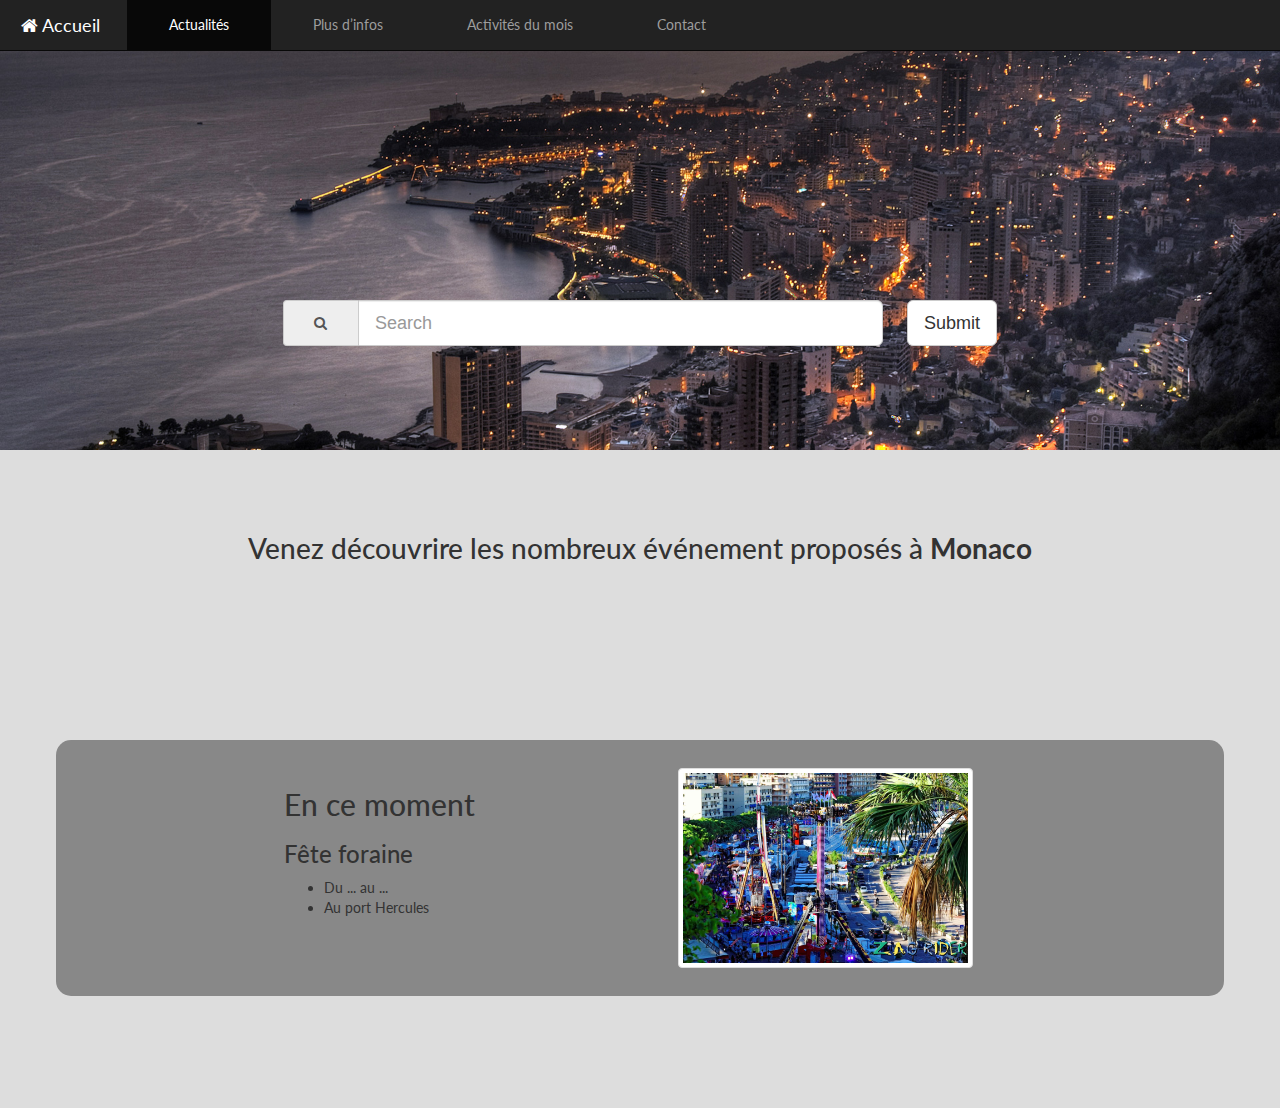
==== index.html @ e0badf9d "travail en ce moment" ====
<!DOCTYPE html>
<html lang="fr">

  <head>
    <meta charset="utf-8">
    <meta http-equiv="x-ua-compatible" content="ie=edge">
    <title>Monaco Events</title>
    <meta name="description" content="Activités de la ville de Monaco">
    <meta name="author" content="Michael Maccio">
    <meta name="viewport" content="width=device-width, initial-scale=1">

    <!-- Facebook metatag -->
    <meta property="og:title" content="Monaco Events">
    <meta property="og:description" content="Activités de la ville de Monaco">
    <!-- TO DO
    <meta property="og:image" content="http://www.michaelmaccio.com/ressources/presentation.png">
    <meta property="og:url" content="http://www.michaelmaccio.com">
    -->
    <meta property="fb:admins" content="100000488263560">

    <!-- Twitter metatag -->
    <meta name="twitter:card" content="summary_large_image">
    <meta name="twitter:site" content="@publisher_handle">
    <meta name="twitter:title" content="Monaco Events">
    <meta name="twitter:description" content="Activités de la ville de Monaco">
    <meta name="twitter:creator" content="@author_handle">
    <!-- TO DO
    <meta name="twitter:image:src" content="http://www.michaelmaccio.com/ressources/presentation.png">
    -->

    <!-- Bootstrap Latest compiled and minified CSS -->
    <link rel="stylesheet" href="https://maxcdn.bootstrapcdn.com/bootstrap/3.3.7/css/bootstrap.min.css" integrity="sha384-BVYiiSIFeK1dGmJRAkycuHAHRg32OmUcww7on3RYdg4Va+PmSTsz/K68vbdEjh4u" crossorigin="anonymous">
    <!-- fontawesome by BootstrapCDN  -->
    <link href="https://maxcdn.bootstrapcdn.com/font-awesome/4.7.0/css/font-awesome.min.css" rel="stylesheet" integrity="sha384-wvfXpqpZZVQGK6TAh5PVlGOfQNHSoD2xbE+QkPxCAFlNEevoEH3Sl0sibVcOQVnN" crossorigin="anonymous">

    <!-- css links -->
    <link rel="stylesheet" href="css/vendor/normalize.css">
    <link rel="stylesheet" href="css/main.css">

    <!-- HTML5 Shim and Respond.js IE8 support of HTML5 elements and media queries -->
    <!-- WARNING: Respond.js doesn't work if you view the page via file:// -->
    <!--[if lt IE 9]>
      <script src="https://oss.maxcdn.com/html5shiv/3.7.2/html5shiv.min.js"></script>
      <script src="https://oss.maxcdn.com/respond/1.4.2/respond.min.js"></script>
    <![endif]-->

  </head>

  <body>
    <!-- Outdated Browser massage
        ================================================== -->

    <!--[if lt IE 8]>
      <p class="browserupgrade">You are using an <strong>outdated</strong> browser. Please <a href="http://browsehappy.com/">upgrade your browser</a> to improve your experience.</p>
    <![endif]-->


    <!-- Navigation
        ================================================== -->

    <nav class="navbar navbar-inverse navbar-fixed-top">
      <div class="container-fluid">

        <!-- navbar header -->
        <div class="navbar-header">
          <button type="button"
            class="navbar-toggle collapsed"
            data-toggle="collapse"
            data-target="#bs-example-navbar-collapse-1"
            aria-expanded="false">
            <span class="sr-only">Toggle navigation</span>
            <span class="icon-bar"></span>
            <span class="icon-bar"></span>
            <span class="icon-bar"></span>
          </button>
          <a class="navbar-brand text-center" href="#">
            <i class="fa fa-home" aria-hidden="true"></i>
            Accueil
          </a>
        </div><!-- /.navbar-header -->

        <!-- navbar content -->
        <div class="collapse navbar-collapse" id="nav-menu">
          <ul class="nav navbar-nav">
            <li class="active">
              <a href="#">Actualités</a>
            </li>
            <li>
              <a href="#">Plus d’infos</a>
            </li>
            <li>
              <a href="#">Activités du mois</a>
            </li>
            <li>
              <a href="#">Contact</a>
            </li>
          </ul>

        </div>


      </div><!-- /.container-fluid -->
    </nav>

    <!-- Bannière
        ================================================== -->

    <header>
      <div class="banniere">
        <div class="search-bar-wraper">
          <form class="form-inline" role="search">
            <div class="form-group">

              <label class="sr-only" for="search">rechercher dans le site</label>
              <div class="input-group">
                <div class="input-group-addon">
                  <i class="fa fa-search" aria-hidden="true"></i>
                </div>
                <input type="text" class="form-control input-lg" id="search-bar" placeholder="Search">
              </div><!-- /.input-group -->

            </div><!-- /.form-group -->
            <button type="submit" class="btn btn-default btn-lg">Submit</button>
          </form>
        </div><!-- /.search-bar-wraper -->
      </div><!-- /.banniere -->
    </header>

    <!-- Présentation
        ================================================== -->

    <main>
      <h1 class="text-center">
        Venez découvrire les nombreux événement proposés à <strong>Monaco</strong>
      </h1>
      <section class="container-fluid">
        <div class="row activite-moment">
          <div class="col-xs-12
            col-sm-5
            col-md-4
            col-sm-offset-1
            col-md-offset-2
            activite-moment-info">
            <h2>En ce moment</h2>
            <h3>Fête foraine</h3>
            <ul>
              <li>Du ... au ...</li>
              <li>Au port Hercules</li>
            </ul>
          </div>
          <div class="col-xs-12 col-sm-5 col-md-4">
            <img class="img-responsive
              center-block
              img-thumbnail
              img-rounded
              activite-moment-img"
              src="img/foire.jpg"
              alt="Foire de Monaco"/>
          </div>
        </div>

      </section>
    </main>

    <!-- Encart
        ================================================== -->

    <!-- Liens
        ================================================== -->

    <!-- Pied de page
        ================================================== -->

    <!-- Script
        ================================================== -->

    <!-- jQuery -->
    <script
		  src="https://code.jquery.com/jquery-3.1.1.min.js"
		  integrity="sha256-hVVnYaiADRTO2PzUGmuLJr8BLUSjGIZsDYGmIJLv2b8="
		  crossorigin="anonymous">
    </script>
    <!-- Javascript de Bootstrap -->
    <script
      src="https://maxcdn.bootstrapcdn.com/bootstrap/3.3.7/js/bootstrap.min.js" integrity="sha384-Tc5IQib027qvyjSMfHjOMaLkfuWVxZxUPnCJA7l2mCWNIpG9mGCD8wGNIcPD7Txa"
      crossorigin="anonymous">
    </script>
    <script src="js/main.js"></script>

  </body>
</html>
---- css/main.css ----
/* Base
  ================================================== */

/* Fonts */
@import url('https://fonts.googleapis.com/css?family=Lato:400,700');

body {
  font-family: Lato, sans-serif;
  background-color: #ddd;
}

/* Layout */
.container-fluid {
  margin: 0;
  padding: 0;
}


h1 {
  line-height: 1.7em;
}

/* Navigation
  ================================================== */

.navbar-brand {
  padding-left: 2em;
  padding-right: 1.5em;
}

.navbar-nav > li > a {
  padding-left: 3em;
  padding-right: 3em;
}


/* Banière
  ================================================== */

.banniere {
	background-image: url(../img/monaco.jpg);
	background-size: cover;
	background-position: center;
  width: 100%;
  height: 400px;
  margin-top: 50px;
  margin-bottom: 0;
  //filter: opacity(.8);
}

/* search bar */

.search-bar-wraper {
  padding-top: 250px;
  text-align: center;
  width: 100%;
}

.btn-lg {
  margin-left: 20px;
}

.form-group {
  margin: 0 auto 30px auto;
  width: 600px;
}

.input-group {
  width: 100%;
}

.form-control {
  width: 100%;
}

/* Présentation
    ================================================== */

main {
  padding: 4em;
}

main > h1 {
  margin-bottom: 4em;
}

.activite-moment {
  display: flex;
  flex-wrap: wrap;
  background-color: #888;
  margin: 4em 0;
  padding: 2em;
  border-radius: 15px;
}

.activite-moment-img {
  max-height: 200px;  
}


/*@media only screen and (min-width : 768px) {
  .activite-moment {
    //width: 40%;
  }
}

@media only screen and (min-width : 992px) {
  .activite-moment {
    //width: 33%;
  }
}*/
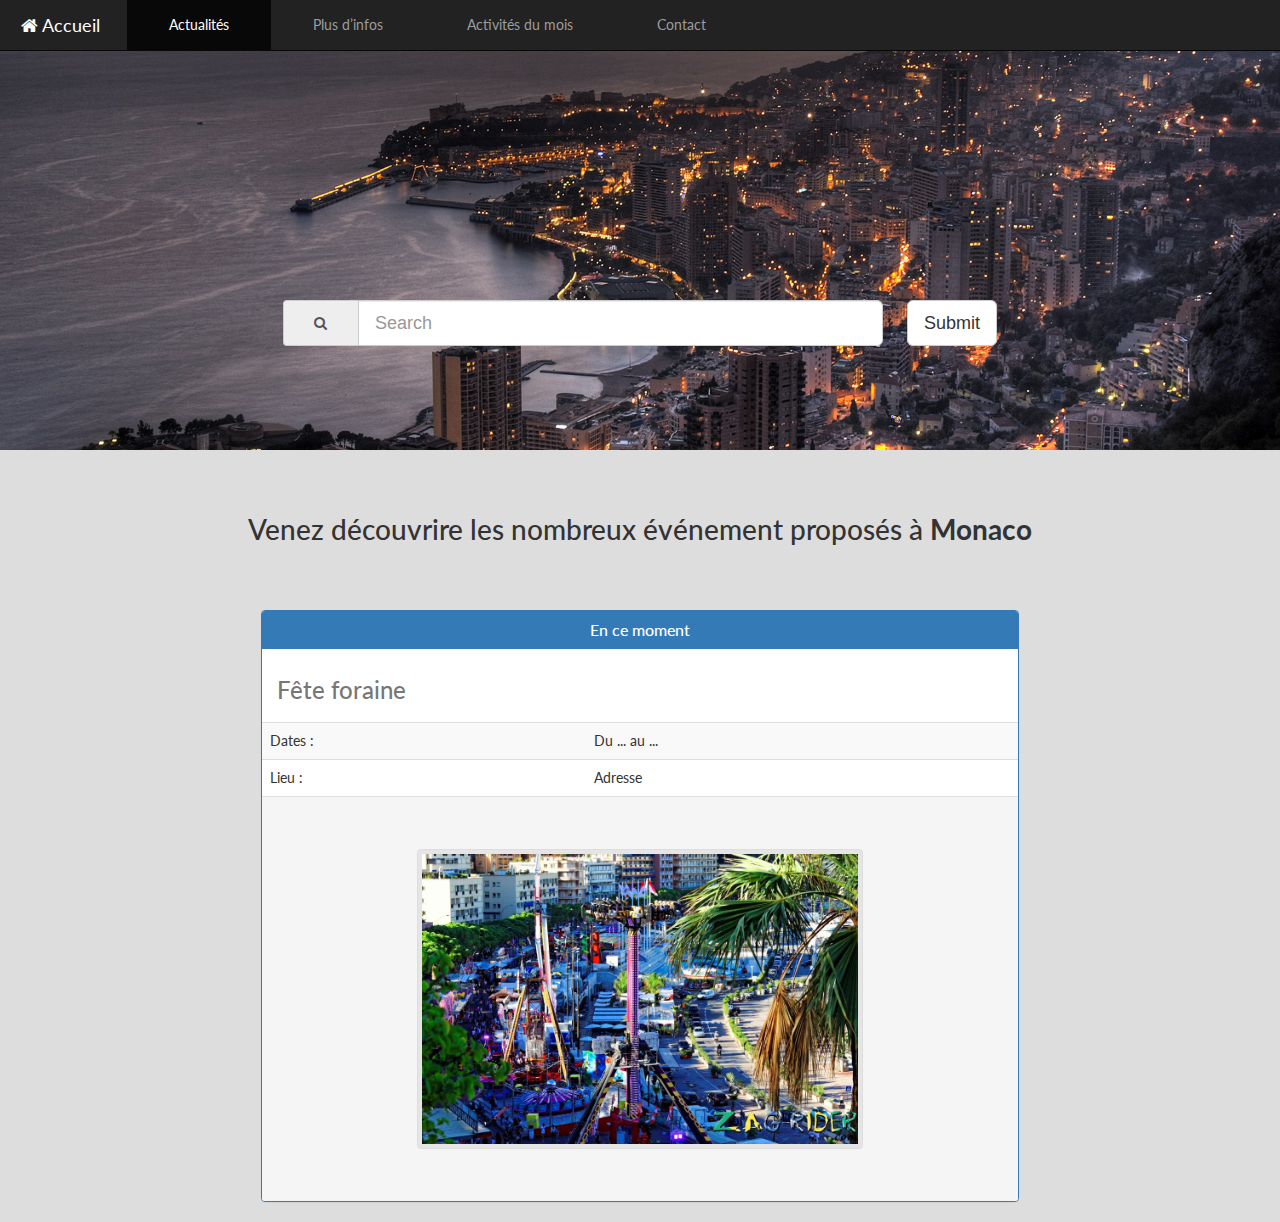
==== commit 0439b3aa: "fin presentation" ====
--- a/index.html
+++ b/index.html
@@ -133,31 +133,39 @@
       <h1 class="text-center">
         Venez découvrire les nombreux événement proposés à <strong>Monaco</strong>
       </h1>
-      <section class="container-fluid">
-        <div class="row activite-moment">
-          <div class="col-xs-12
-            col-sm-5
-            col-md-4
-            col-sm-offset-1
-            col-md-offset-2
-            activite-moment-info">
-            <h2>En ce moment</h2>
-            <h3>Fête foraine</h3>
-            <ul>
-              <li>Du ... au ...</li>
-              <li>Au port Hercules</li>
-            </ul>
+
+      <section class="activite-moment">
+
+        <div class="panel panel-primary">
+          <!-- Default panel contents -->
+          <div class="panel-heading">
+            <h2 class="text-center panel-title">En ce moment</h2>
           </div>
-          <div class="col-xs-12 col-sm-5 col-md-4">
+          <!-- Table -->
+          <table class="table table-striped">
+            <caption><h3>Fête foraine</h3></caption>
+            <tbody>
+              <tr>
+                <td>Dates :</td>
+                <td>Du ... au ...</td>
+              </tr>
+              <tr>
+                <td>Lieu :</td>
+                <td>Adresse</td>
+              </tr>
+
+            </tbody>
+          </table>
+          <div class="panel-footer">
             <img class="img-responsive
-              center-block
-              img-thumbnail
-              img-rounded
-              activite-moment-img"
-              src="img/foire.jpg"
-              alt="Foire de Monaco"/>
+            center-block
+            img-thumbnail
+            img-rounded
+            activite-moment-img"
+            src="img/foire.jpg"
+            alt="Foire de Monaco"/>
           </div>
-        </div>
+        </div><!-- /.panel -->
 
       </section>
     </main>
--- a/css/main.css
+++ b/css/main.css
@@ -76,36 +76,35 @@
 /* Présentation
     ================================================== */
 
-main {
-  padding: 4em;
-}
 
 main > h1 {
-  margin-bottom: 4em;
+  margin: 2em 1em;
 }
 
 .activite-moment {
   display: flex;
   flex-wrap: wrap;
-  background-color: #888;
-  margin: 4em 0;
-  padding: 2em;
-  border-radius: 15px;
+  justify-content: center;
+  align-items: center;
 }
 
 .activite-moment-img {
-  max-height: 200px;  
+  max-height: 300px;
+  margin: 2em 0;
+  background-color: #e5e5e5;
 }
 
-
-/*@media only screen and (min-width : 768px) {
-  .activite-moment {
-    //width: 40%;
+@media only screen and (min-width : 768px) {
+  .activite-moment-img {
+    margin: 2em 3em;
   }
 }
 
 @media only screen and (min-width : 992px) {
-  .activite-moment {
-    //width: 33%;
+  .activite-moment > h2 {
+    padding: 2em 5em;
   }
-}*/
+  .activite-moment-img {
+    margin: 3em 10em;
+  }
+}
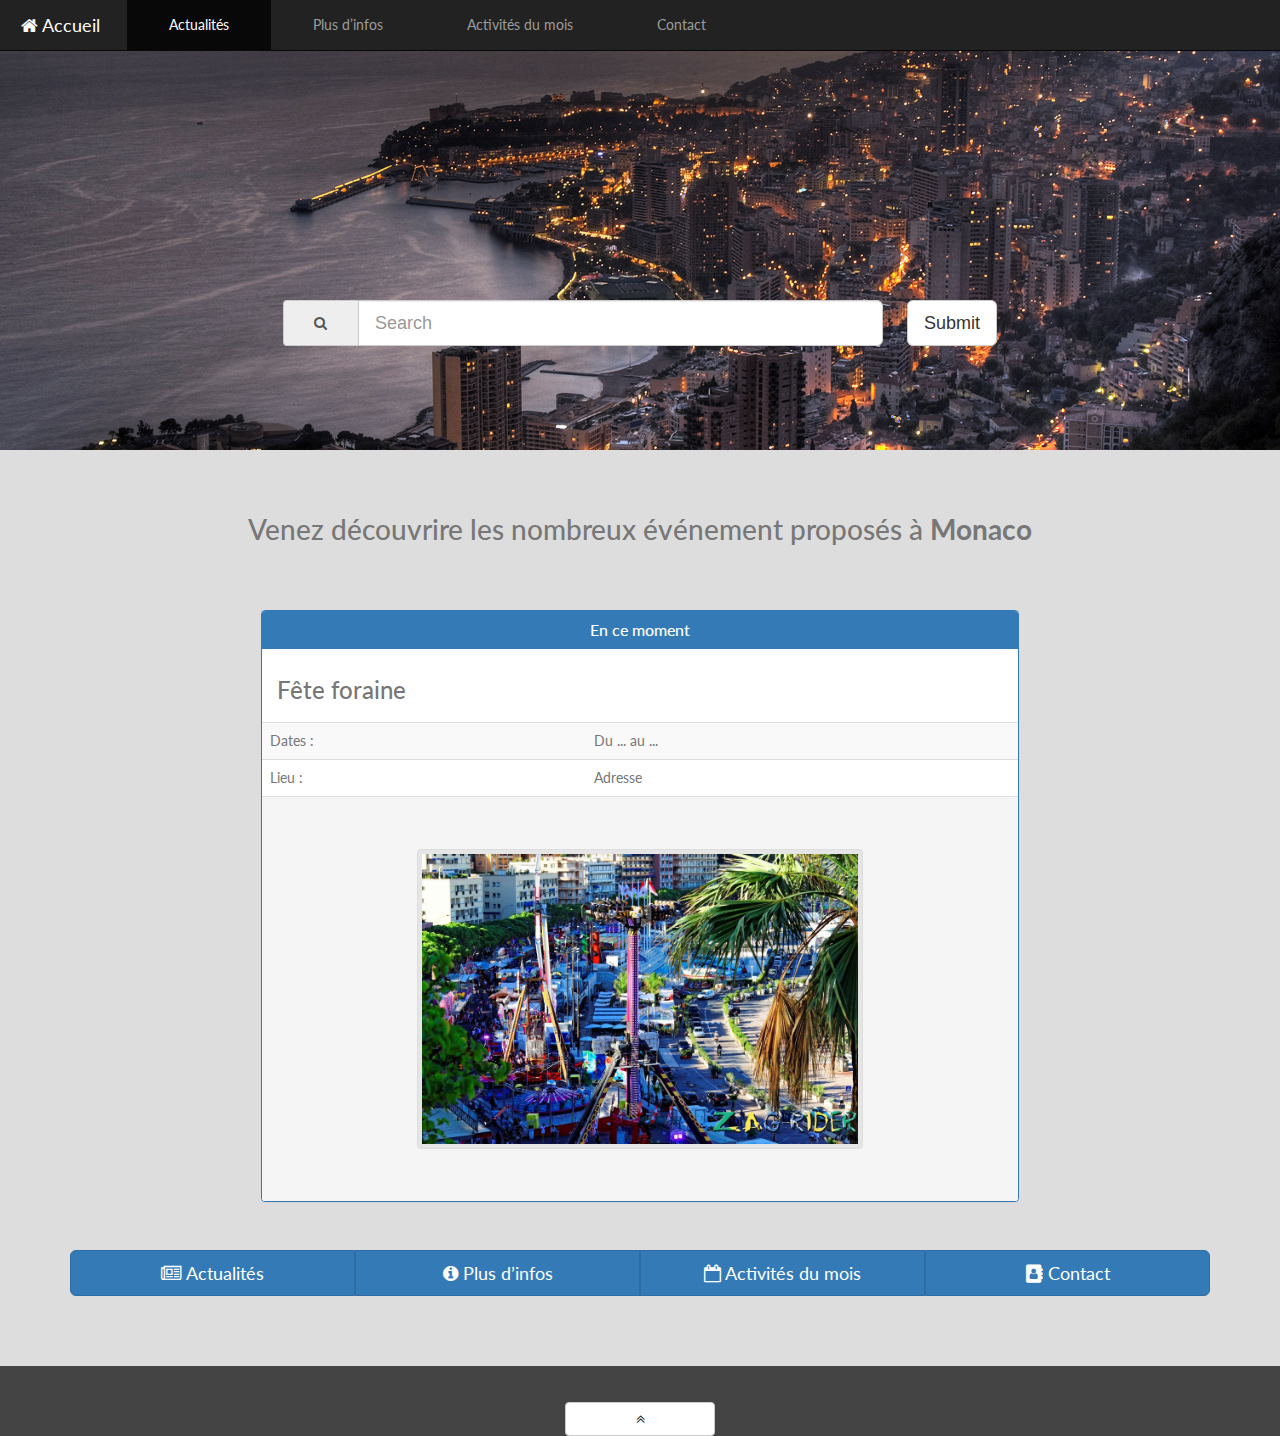
==== commit 19cbfe33: "index terminé" ====
--- a/index.html
+++ b/index.html
@@ -134,6 +134,7 @@
         Venez découvrire les nombreux événement proposés à <strong>Monaco</strong>
       </h1>
 
+      <!-- Encart -->
       <section class="activite-moment">
 
         <div class="panel panel-primary">
@@ -170,14 +171,63 @@
       </section>
     </main>
 
-    <!-- Encart
-        ================================================== -->
-
     <!-- Liens
         ================================================== -->
 
+    <!-- mobile -->
+    <section class="btn-group-vertical visible-xs"
+      id="link-section"
+      role="group"
+      aria-label="Links">
+      <a class="btn btn-primary btn-lg" href="#">
+        <i class="fa fa-newspaper-o" aria-hidden="true"></i>
+        Actualités
+      </a>
+      <a class="btn btn-primary btn-lg" href="#">
+        <i class="fa fa-info-circle" aria-hidden="true"></i>
+        Plus d’infos
+      </a>
+      <a class="btn btn-primary btn-lg" href="#">
+        <i class="fa fa-calendar-o" aria-hidden="true"></i>
+        Activités du mois
+      </a>
+      <a class="btn btn-primary btn-lg" href="#">
+        <i class="fa fa-address-book" aria-hidden="true"></i>
+        Contact
+      </a>
+    </section>
+
+    <!-- bigger screen than mobile -->
+    <section class="btn-group btn-group-justified hidden-xs"
+      id="link-section"
+      role="group"
+      aria-label="Links">
+      <a class="btn btn-primary btn-lg" href="#">
+        <i class="fa fa-newspaper-o" aria-hidden="true"></i>
+        Actualités
+      </a>
+      <a class="btn btn-primary btn-lg" href="#">
+        <i class="fa fa-info-circle" aria-hidden="true"></i>
+        Plus d’infos
+      </a>
+      <a class="btn btn-primary btn-lg" href="#">
+        <i class="fa fa-calendar-o" aria-hidden="true"></i>
+        Activités du mois
+      </a>
+      <a class="btn btn-primary btn-lg" href="#">
+        <i class="fa fa-address-book" aria-hidden="true"></i>
+        Contact
+      </a>
+    </section>
+
     <!-- Pied de page
         ================================================== -->
+
+    <footer>
+      <a class="btn btn-default center-block" id="btn-retour" href="#">
+        <i class="fa fa-angle-double-up" aria-hidden="true"></i>
+      </a>
+    </footer>
 
     <!-- Script
         ================================================== -->
--- a/css/main.css
+++ b/css/main.css
@@ -7,6 +7,7 @@
 body {
   font-family: Lato, sans-serif;
   background-color: #ddd;
+  color: #777;
 }
 
 /* Layout */
@@ -95,7 +96,7 @@
 }
 
 @media only screen and (min-width : 768px) {
-  .activite-moment-img {
+  .activite-moment-img {btn-retour
     margin: 2em 3em;
   }
 }
@@ -108,3 +109,35 @@
     margin: 3em 10em;
   }
 }
+
+/* Liens
+    ================================================== */
+
+#link-section {
+  padding: 2em 1em;
+}
+
+#link-section > .btn-lg{
+  margin: 0;
+}
+
+@media only screen and (min-width: 992px) {
+  #link-section {
+    padding: 2em 5em;
+  }
+}
+
+/* Pied de page
+    ================================================== */
+
+footer {
+  margin-top: 3em;
+  height: 5em;
+  background-color: #444;
+  display: flex;
+  align-items: flex-end;
+}
+
+#btn-retour {
+  width: 150px;
+}
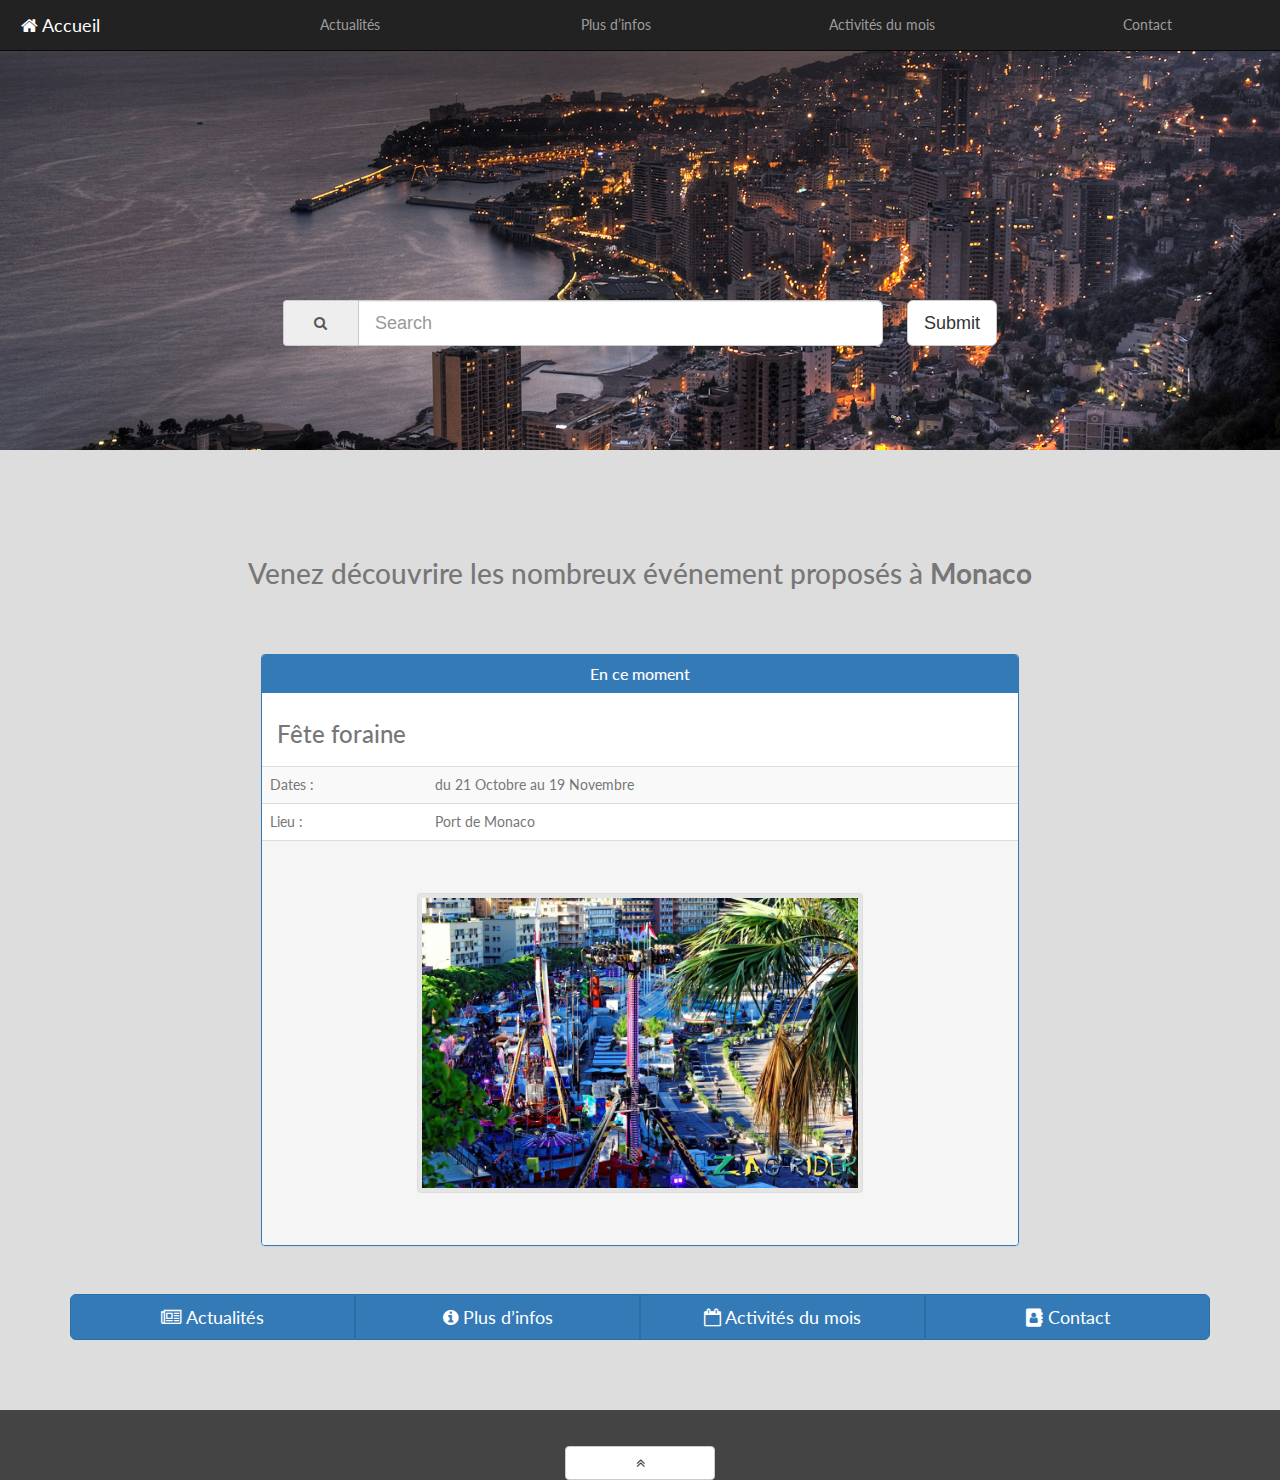
==== commit 1d86901d: "Done" ====
--- a/index.html
+++ b/index.html
@@ -58,7 +58,7 @@
     <!-- Navigation
         ================================================== -->
 
-    <nav class="navbar navbar-inverse navbar-fixed-top">
+    <nav class="navbar navbar-inverse navbar-fixed-top ">
       <div class="container-fluid">
 
         <!-- navbar header -->
@@ -66,14 +66,14 @@
           <button type="button"
             class="navbar-toggle collapsed"
             data-toggle="collapse"
-            data-target="#bs-example-navbar-collapse-1"
+            data-target="#nav-menu"
             aria-expanded="false">
             <span class="sr-only">Toggle navigation</span>
             <span class="icon-bar"></span>
             <span class="icon-bar"></span>
             <span class="icon-bar"></span>
           </button>
-          <a class="navbar-brand text-center" href="#">
+          <a class="navbar-brand text-center" href="index.html">
             <i class="fa fa-home" aria-hidden="true"></i>
             Accueil
           </a>
@@ -82,17 +82,17 @@
         <!-- navbar content -->
         <div class="collapse navbar-collapse" id="nav-menu">
           <ul class="nav navbar-nav">
-            <li class="active">
-              <a href="#">Actualités</a>
-            </li>
-            <li>
-              <a href="#">Plus d’infos</a>
-            </li>
-            <li>
-              <a href="#">Activités du mois</a>
-            </li>
-            <li>
-              <a href="#">Contact</a>
+            <li>
+              <a href="pages/actualites.html">Actualités</a>
+            </li>
+            <li>
+              <a href="pages/infos.html">Plus d’infos</a>
+            </li>
+            <li>
+              <a href="pages/activites.html">Activités du mois</a>
+            </li>
+            <li>
+              <a href="pages/contact.html">Contact</a>
             </li>
           </ul>
 
@@ -109,7 +109,7 @@
       <div class="banniere">
         <div class="search-bar-wraper">
           <form class="form-inline" role="search">
-            <div class="form-group">
+            <div class="form-group form-group-search">
 
               <label class="sr-only" for="search">rechercher dans le site</label>
               <div class="input-group">
@@ -148,11 +148,11 @@
             <tbody>
               <tr>
                 <td>Dates :</td>
-                <td>Du ... au ...</td>
+                <td>du 21 Octobre au 19 Novembre</td>
               </tr>
               <tr>
                 <td>Lieu :</td>
-                <td>Adresse</td>
+                <td>Port de Monaco</td>
               </tr>
 
             </tbody>
@@ -179,7 +179,7 @@
       id="link-section"
       role="group"
       aria-label="Links">
-      <a class="btn btn-primary btn-lg" href="#">
+      <a class="btn btn-primary btn-lg" href="pages/actualites.html">
         <i class="fa fa-newspaper-o" aria-hidden="true"></i>
         Actualités
       </a>
@@ -202,19 +202,19 @@
       id="link-section"
       role="group"
       aria-label="Links">
-      <a class="btn btn-primary btn-lg" href="#">
+      <a class="btn btn-primary btn-lg" href="pages/actualites.html">
         <i class="fa fa-newspaper-o" aria-hidden="true"></i>
         Actualités
       </a>
-      <a class="btn btn-primary btn-lg" href="#">
+      <a class="btn btn-primary btn-lg" href="pages/infos.html">
         <i class="fa fa-info-circle" aria-hidden="true"></i>
         Plus d’infos
       </a>
-      <a class="btn btn-primary btn-lg" href="#">
+      <a class="btn btn-primary btn-lg" href="pages/activites.html">
         <i class="fa fa-calendar-o" aria-hidden="true"></i>
         Activités du mois
       </a>
-      <a class="btn btn-primary btn-lg" href="#">
+      <a class="btn btn-primary btn-lg" href="pages/contact.html">
         <i class="fa fa-address-book" aria-hidden="true"></i>
         Contact
       </a>
@@ -243,6 +243,7 @@
       src="https://maxcdn.bootstrapcdn.com/bootstrap/3.3.7/js/bootstrap.min.js" integrity="sha384-Tc5IQib027qvyjSMfHjOMaLkfuWVxZxUPnCJA7l2mCWNIpG9mGCD8wGNIcPD7Txa"
       crossorigin="anonymous">
     </script>
+    <!-- mon javascript -->
     <script src="js/main.js"></script>
 
   </body>
--- a/css/main.css
+++ b/css/main.css
@@ -16,6 +16,9 @@
   padding: 0;
 }
 
+main {
+  margin-top: 100px;
+}
 
 h1 {
   line-height: 1.7em;
@@ -26,13 +29,38 @@
 
 .navbar-brand {
   padding-left: 2em;
-  padding-right: 1.5em;
+  padding-right: 1em;
 }
 
-.navbar-nav > li > a {
-  padding-left: 3em;
-  padding-right: 3em;
+.navbar-nav > li:hover {
+  background-color: #333;
 }
+
+.navbar-nav > li {
+  width: 100%;
+  text-align: center;
+}
+
+@media only screen and (min-width : 768px) {
+
+  .nav {
+    width: 83%;
+    float: right;
+  }
+
+  .navbar-nav > li {
+    width: 25%;
+  }
+
+  .navbar-nav > li > a {
+    //padding-left: 3em;
+    //padding-right: 3em;
+    //width: 100%;
+  }
+
+}/* end @media (min-width : 768px) */
+
+
 
 
 /* Banière
@@ -57,20 +85,20 @@
   width: 100%;
 }
 
-.btn-lg {
+.banniere .btn-lg {
   margin-left: 20px;
 }
 
-.form-group {
+.form-group-search {
   margin: 0 auto 30px auto;
   width: 600px;
 }
 
-.input-group {
+.banniere .input-group {
   width: 100%;
 }
 
-.form-control {
+.banniere .form-control {
   width: 100%;
 }
 
@@ -96,7 +124,7 @@
 }
 
 @media only screen and (min-width : 768px) {
-  .activite-moment-img {btn-retour
+  .activite-moment-img {
     margin: 2em 3em;
   }
 }
@@ -141,3 +169,10 @@
 #btn-retour {
   width: 150px;
 }
+
+/* utility class
+    ================================================== */
+
+.italic {
+  font-style: italic;
+}
